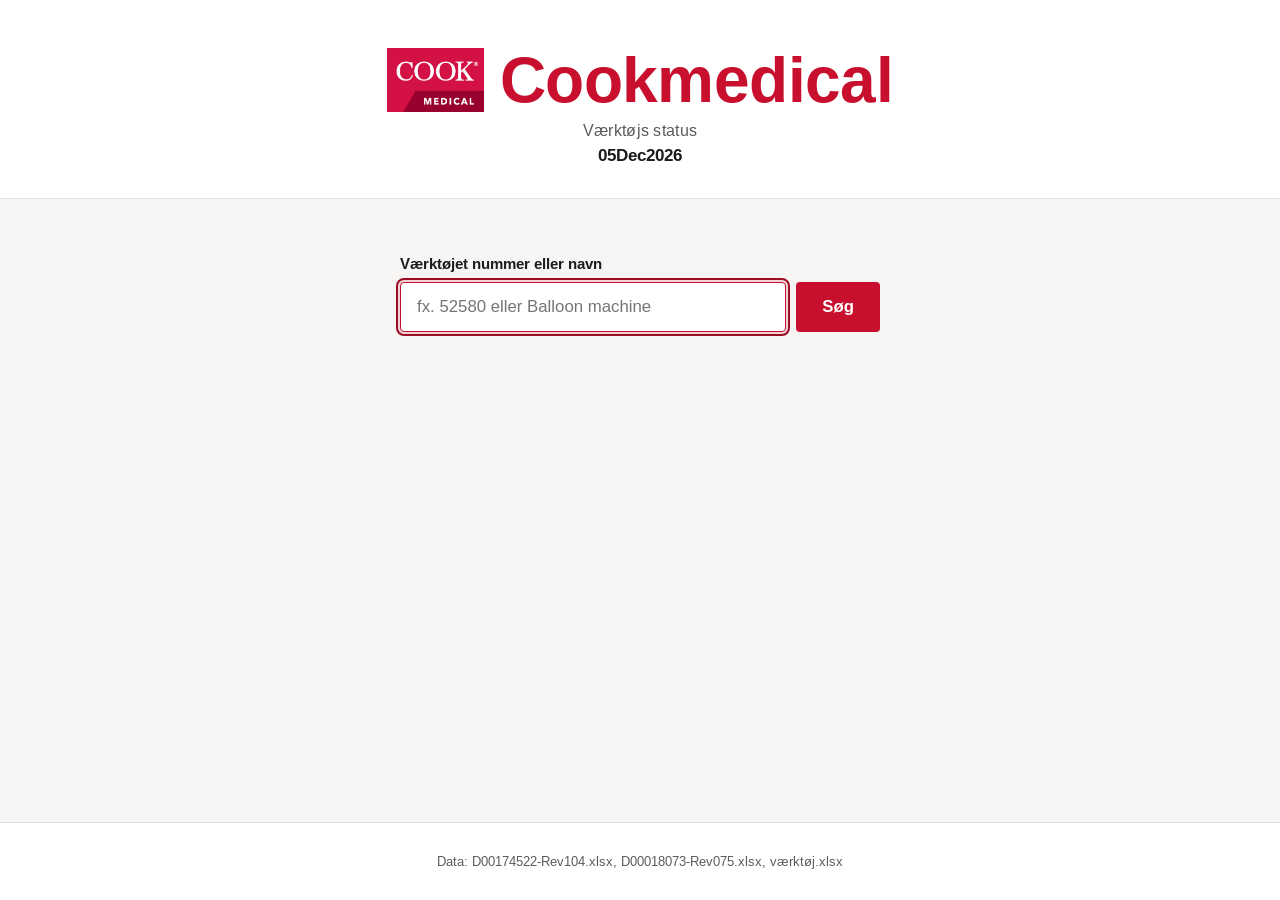
==== index.html @ 25fd376d "refit pictures size" ====
<!DOCTYPE html>
<html lang="da">
<head>
<meta charset="UTF-8">
<meta name="viewport" content="width=device-width, initial-scale=1.0">
<title>Cookmedical – Værktøjs status</title>
<link rel="icon" type="image/png" sizes="32x32" href="images/favicon-32.png">
<link rel="icon" type="image/png" sizes="16x16" href="images/favicon-16.png">
<link rel="icon" type="image/png" sizes="192x192" href="images/favicon-192.png">
<link rel="apple-touch-icon" sizes="180x180" href="images/favicon-180.png">
<link rel="shortcut icon" href="images/favicon.ico">
<link rel="stylesheet" href="style.css?v=34">
</head>
<body>

  <header class="brand">
    <div class="brand__row">
      <img src="images/logo.png" alt="Cook Medical logo" class="brand__logo">
      <h1 class="brand__name">Cookmedical</h1>
    </div>
    <p class="brand__tagline">Værktøjs status</p>
    <p class="brand__meta">
      <span id="today-date"></span>
    </p>
  </header>

  <main class="lookup">
    <form id="lookup-form" class="lookup__form" autocomplete="off">
      <label for="tool-input" class="lookup__label">Værktøjet nummer eller navn</label>
      <div class="suggest">
        <input
          type="text"
          id="tool-input"
          class="lookup__input"
          placeholder="fx. 52580 eller Balloon machine"
          role="combobox"
          aria-autocomplete="list"
          aria-expanded="false"
          aria-controls="name-suggestions"
        >
        <ul id="name-suggestions" class="suggestions" role="listbox" hidden></ul>
      </div>

      <div class="lookup__buttons">
        <button type="submit" class="lookup__button">Søg</button>
        <button type="button" id="scan-button" class="lookup__button lookup__button--scan" hidden>Scan</button>
      </div>
    </form>

    <div id="scanner" class="scanner" hidden>
      <div class="scanner__box">
        <video id="scanner-video" class="scanner__video" playsinline muted></video>
        <p class="scanner__text">Ret kameraet mod stregkoden</p>
        <button type="button" id="scanner-close" class="lookup__button">Luk</button>
      </div>
    </div>

    <section id="result" class="result" aria-live="polite"></section>
  </main>

  <footer class="footer">
    <p>Data: D00174522-Rev104.xlsx, D00018073-Rev075.xlsx, værktøj.xlsx</p>
  </footer>

  <script src="data.js?v=34"></script>
  <script src="asset-data.js?v=34"></script>
  <script src="zxing.min.js?v=34"></script>
  <script src="script.js?v=34"></script>
</body>
</html>
---- style.css ----
@font-face {
  font-family: 'AppSans';
  src: url([data-uri]) format('woff');
  font-weight: 400;
  font-style: normal;
  font-display: swap;
}

@font-face {
  font-family: 'AppSans';
  src: url([data-uri]) format('woff');
  font-weight: 700;
  font-style: normal;
  font-display: swap;
}

:root {
  --cook-red: #c8102e;
  --cook-red-dark: #9c0c24;
  --ink: #1c1c1c;
  --ink-soft: #5a5a5a;
  --paper: #ffffff;
  --paper-soft: #f6f5f3;
  --line: #e2e0dc;
  --green: #1e7d34;
  --green-bg: #e9f6ec;
  --red-bg: #fbe9ea;
  --radius: 4px;
}

* {
  box-sizing: border-box;
}

html, body {
  margin: 0;
  padding: 0;
}

body {
  font-family: 'AppSans', Arial, sans-serif;
  color: var(--ink);
  background: var(--paper-soft);
  min-height: 100vh;
  display: flex;
  flex-direction: column;
}

/* ---------- Header ---------- */

.brand {
  padding: 48px 24px 32px;
  text-align: center;
  border-bottom: 1px solid var(--line);
  background: var(--paper);
}

.brand__row {
  display: flex;
  align-items: center;
  justify-content: center;
  gap: 16px;
  flex-wrap: wrap;
}

.brand__logo {
  height: clamp(36px, 9vw, 64px);
  width: auto;
  max-width: 40%;
  object-fit: contain;
  display: block;
}

.brand__name {
  margin: 0;
  color: var(--cook-red);
  font-size: clamp(2.5rem, 6vw, 4rem);
  font-weight: 700;
  letter-spacing: -0.01em;
  line-height: 1;
}

.brand__tagline {
  margin: 10px 0 0;
  color: var(--ink-soft);
  font-size: 1rem;
  letter-spacing: 0.02em;
}

.brand__meta {
  margin: 6px 0 0;
  color: var(--ink);
  font-size: 1.05rem;
  font-weight: 700;
}

/* ---------- Lookup ---------- */

.lookup {
  flex: 1;
  display: flex;
  flex-direction: column;
  align-items: center;
  padding: 56px 20px;
}

/* Label and input on the left, Søg (and Scan) buttons beside the input */
.lookup__form {
  width: 100%;
  max-width: 480px;
  display: grid;
  grid-template-columns: 1fr auto;
  column-gap: 10px;
}

.lookup__form > :not(.lookup__buttons) {
  grid-column: 1;
}

.lookup__buttons {
  grid-column: 2;
  grid-row: 2;
  display: flex;
  gap: 10px;
}

.lookup__label {
  display: block;
  font-size: 0.95rem;
  font-weight: 700;
  color: var(--ink);
  margin-bottom: 10px;
}

.lookup__input {
  display: block;
  width: 100%;
  min-width: 0;
  padding: 14px 16px;
  font-size: 1.05rem;
  border: 1px solid #c9c7c2;
  border-radius: var(--radius);
  background: var(--paper);
  color: var(--ink);
}

.lookup__input:focus {
  outline: none;
  border-color: var(--cook-red);
  box-shadow: 0 0 0 3px rgba(200, 16, 46, 0.15);
}

.lookup__button {
  padding: 14px 26px;
  font-size: 1.05rem;
  font-weight: 700;
  color: #fff;
  background: var(--cook-red);
  border: none;
  border-radius: var(--radius);
  cursor: pointer;
  transition: background 0.15s ease;
}

.lookup__button:hover {
  background: var(--cook-red-dark);
}

.lookup__button:focus-visible,
.lookup__input:focus-visible {
  outline: 2px solid var(--cook-red-dark);
  outline-offset: 2px;
}

.lookup__button--scan {
  color: var(--cook-red);
  background: var(--paper);
  border: 1px solid var(--cook-red);
}

.lookup__button--scan:hover {
  color: #fff;
}

/* ---------- Camera scanner ---------- */

.scanner {
  position: fixed;
  inset: 0;
  z-index: 100;
  display: flex;
  align-items: center;
  justify-content: center;
  padding: 16px;
  background: rgba(0, 0, 0, 0.75);
}

.scanner[hidden] {
  display: none;
}

.scanner__box {
  width: 100%;
  max-width: 375px;
  padding: 12px;
  text-align: center;
  background: var(--paper);
  border-radius: var(--radius);
}

.scanner__video {
  display: block;
  width: 100%;
  aspect-ratio: 1;
  max-height: 20vh;
  background: #000;
  border-radius: var(--radius);
  object-fit: cover;
}

.scanner__text {
  margin: 6px 0;
  font-size: 12px;
  color: var(--ink-soft);
}

.scanner__box .lookup__button {
  width: 100%;
  padding: 6px;
  font-size: 13px;
}

/* ---------- Name search with suggestions ---------- */

.suggest {
  position: relative;
}

.suggestions {
  position: absolute;
  top: 100%;
  left: 0;
  right: 0;
  z-index: 10;
  margin: 4px 0 0;
  padding: 4px 0;
  list-style: none;
  max-height: 320px;
  overflow-y: auto;
  background: var(--paper);
  border: 1px solid var(--line);
  border-radius: var(--radius);
  box-shadow: 0 6px 18px rgba(0, 0, 0, 0.08);
}

.suggestions__item {
  padding: 8px 14px;
  font-size: 0.98rem;
  cursor: pointer;
}

.suggestions__item:hover,
.suggestions__item--active {
  background: var(--red-bg);
}

/* ---------- Result ---------- */

.result {
  width: 100%;
  max-width: 480px;
  margin-top: 28px;
  text-align: center;
}

.result:empty {
  margin-top: 0;
}

.result-card {
  border: 1px solid var(--line);
  border-radius: var(--radius);
  background: var(--paper);
  padding: 20px 22px;
}

.result-card__row {
  display: flex;
  flex-direction: column;
  gap: 4px;
  padding: 10px 0;
  border-bottom: 1px solid var(--line);
}

.result-card__row:last-of-type {
  border-bottom: none;
}

.result-card__key {
  color: var(--ink-soft);
  font-size: 0.92rem;
}

.result-card__value {
  font-size: 0.98rem;
  word-break: break-word;
}

.result-card__img {
  display: block;
  width: 100%;
  height: auto;
  max-height: 260px;
  margin: 0;
  object-fit: contain;
}

/* Picture box shown above the result */
.result-image {
  margin-bottom: 12px;
}

/* Quality Risk Group and Status from værktøj.xlsx, side by side */
.result-asset {
  display: flex;
  margin-top: 12px;
}

.result-asset .result-card__row {
  flex: 1;
  min-width: 0;
  padding: 10px 12px;
  border-bottom: none;
}

.result-asset .result-card__row + .result-card__row {
  border-left: 1px solid var(--line);
}

.status-pill {
  display: inline-block;
  padding: 4px 14px;
  border-radius: 999px;
  font-weight: 700;
  font-size: 0.95rem;
}

.status-pill--green {
  color: var(--green);
  background: var(--green-bg);
}

.status-pill--red {
  color: var(--cook-red);
  background: var(--red-bg);
}

.result-note {
  margin-top: 14px;
  padding: 10px 14px;
  border-radius: var(--radius);
  font-weight: 700;
  font-size: 0.95rem;
}

.result-note--green {
  color: var(--green);
  background: var(--green-bg);
}

.result-note--red {
  color: var(--cook-red);
  background: var(--red-bg);
}

.result-error {
  border: 1px solid #e7b8bf;
  border-radius: var(--radius);
  background: var(--red-bg);
  color: var(--cook-red-dark);
  padding: 16px 20px;
  font-weight: 700;
}

/* ---------- Footer ---------- */

.footer {
  text-align: center;
  padding: 18px;
  color: var(--ink-soft);
  font-size: 0.82rem;
  border-top: 1px solid var(--line);
  background: var(--paper);
}

@media (max-width: 480px) {
  .brand {
    padding: 25px 16px 10px;
  }

  .brand__row {
    gap: 10px;
  }

  .brand__logo {
    height: clamp(30px, 12vw, 44px);
  }

  .brand__tagline {
    font-size: 0.9rem;
  }

  .lookup {
    padding: 32px 16px;
  }

  /* Søg (and Scan) buttons below the input, full width */
  .lookup__form {
    grid-template-columns: 1fr;
  }

  .lookup__buttons {
    grid-column: 1;
    grid-row: auto;
    margin-top: 12px;
  }

  .lookup__buttons .lookup__button {
    flex: 1;
  }

  .result-card {
    padding: 16px;
  }

  .result-card__row {
    padding: 8px 0;
  }

  .result-card__img {
    max-height: 200px;
  }
}
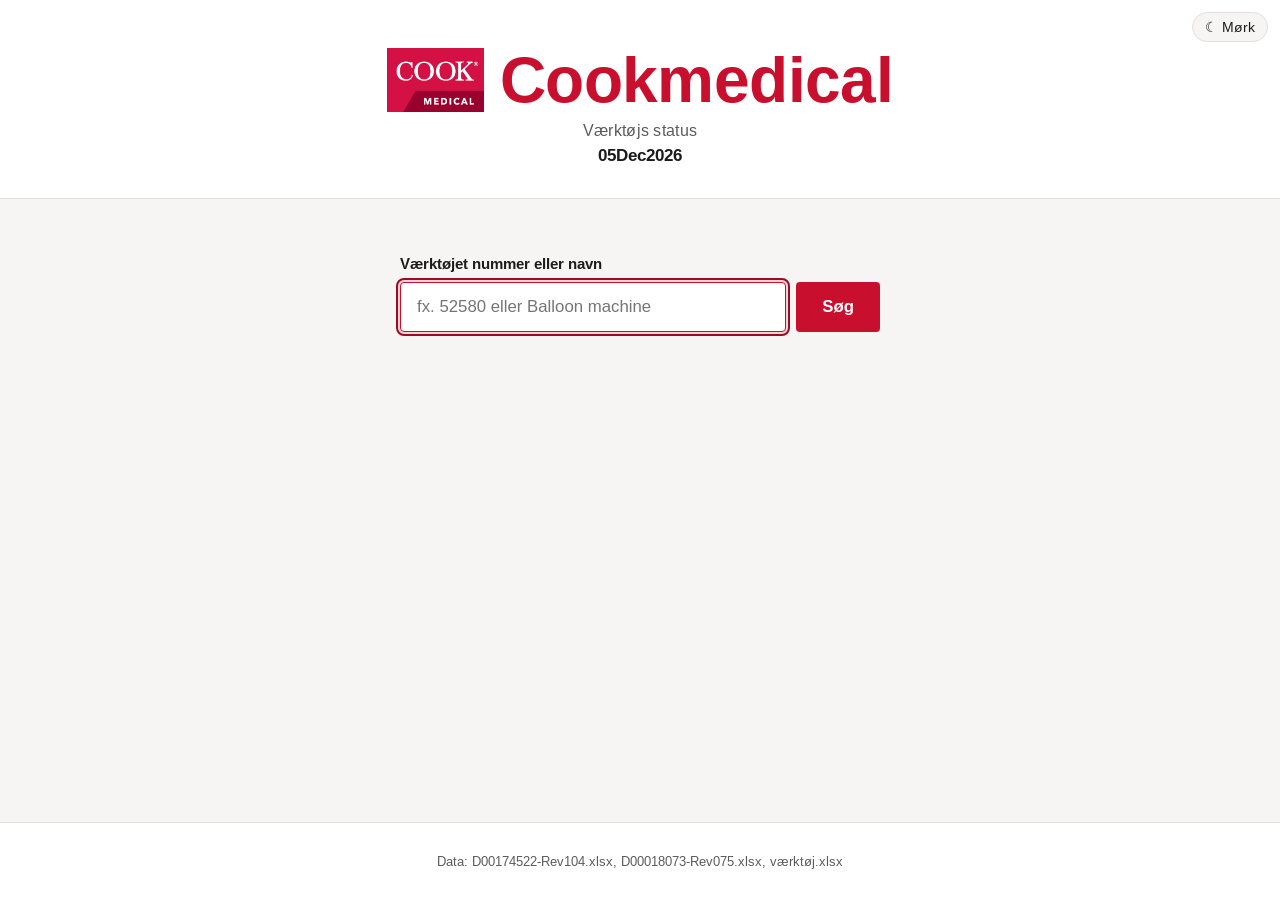
==== commit e5eb9b95: "dark mode" ====
--- a/index.html
+++ b/index.html
@@ -9,11 +9,21 @@
 <link rel="icon" type="image/png" sizes="192x192" href="images/favicon-192.png">
 <link rel="apple-touch-icon" sizes="180x180" href="images/favicon-180.png">
 <link rel="shortcut icon" href="images/favicon.ico">
-<link rel="stylesheet" href="style.css?v=34">
+<link rel="stylesheet" href="style.css?v=37">
+<script>
+  // Set light/dark mode before the page is drawn: saved choice, else the system setting
+  (function () {
+    let theme = null;
+    try { theme = localStorage.getItem("theme"); } catch (e) {}
+    if (!theme) theme = window.matchMedia("(prefers-color-scheme: dark)").matches ? "dark" : "light";
+    document.documentElement.dataset.theme = theme;
+  })();
+</script>
 </head>
 <body>
 
   <header class="brand">
+    <button type="button" id="theme-toggle" class="theme-toggle"></button>
     <div class="brand__row">
       <img src="images/logo.png" alt="Cook Medical logo" class="brand__logo">
       <h1 class="brand__name">Cookmedical</h1>
@@ -62,9 +72,9 @@
     <p>Data: D00174522-Rev104.xlsx, D00018073-Rev075.xlsx, værktøj.xlsx</p>
   </footer>
 
-  <script src="data.js?v=34"></script>
-  <script src="asset-data.js?v=34"></script>
-  <script src="zxing.min.js?v=34"></script>
-  <script src="script.js?v=34"></script>
+  <script src="data.js?v=37"></script>
+  <script src="asset-data.js?v=37"></script>
+  <script src="zxing.min.js?v=37"></script>
+  <script src="script.js?v=37"></script>
 </body>
 </html>
--- a/style.css
+++ b/style.css
@@ -28,6 +28,43 @@
   --radius: 4px;
 }
 
+/* Dark mode, switched with the toggle button in the header */
+[data-theme="dark"] {
+  color-scheme: dark;
+  --ink: #ececec;
+  --ink-soft: #a9a9a9;
+  --paper: #1f1f1f;
+  --paper-soft: #141414;
+  --line: #3a3a3a;
+  --green: #6fd08a;
+  --green-bg: #17301f;
+  --red-bg: #3b161b;
+}
+
+[data-theme="dark"] .brand__name,
+[data-theme="dark"] .lookup__button--scan {
+  color: #ff5a6e;
+}
+
+[data-theme="dark"] .status-pill--red,
+[data-theme="dark"] .result-note--red,
+[data-theme="dark"] .result-error {
+  color: #ff8a99;
+}
+
+[data-theme="dark"] .result-error {
+  border-color: #6b2a33;
+}
+
+[data-theme="dark"] .lookup__input {
+  border-color: #555;
+}
+
+[data-theme="dark"] .brand__logo {
+  background: #fff;
+  border-radius: var(--radius);
+}
+
 * {
   box-sizing: border-box;
 }
@@ -49,10 +86,29 @@
 /* ---------- Header ---------- */
 
 .brand {
+  position: relative;
   padding: 48px 24px 32px;
   text-align: center;
   border-bottom: 1px solid var(--line);
   background: var(--paper);
+}
+
+.theme-toggle {
+  position: absolute;
+  top: 12px;
+  right: 12px;
+  padding: 6px 12px;
+  font: inherit;
+  font-size: 0.85rem;
+  color: var(--ink);
+  background: var(--paper-soft);
+  border: 1px solid var(--line);
+  border-radius: 999px;
+  cursor: pointer;
+}
+
+.theme-toggle:hover {
+  border-color: var(--ink-soft);
 }
 
 .brand__row {
@@ -395,7 +451,14 @@
 
 @media (max-width: 480px) {
   .brand {
-    padding: 25px 16px 10px;
+    padding: 10px 16px 10px;
+  }
+
+  /* Own line above the logo, so it does not cover the name */
+  .theme-toggle {
+    position: static;
+    display: block;
+    margin: 0 0 8px auto;
   }
 
   .brand__row {
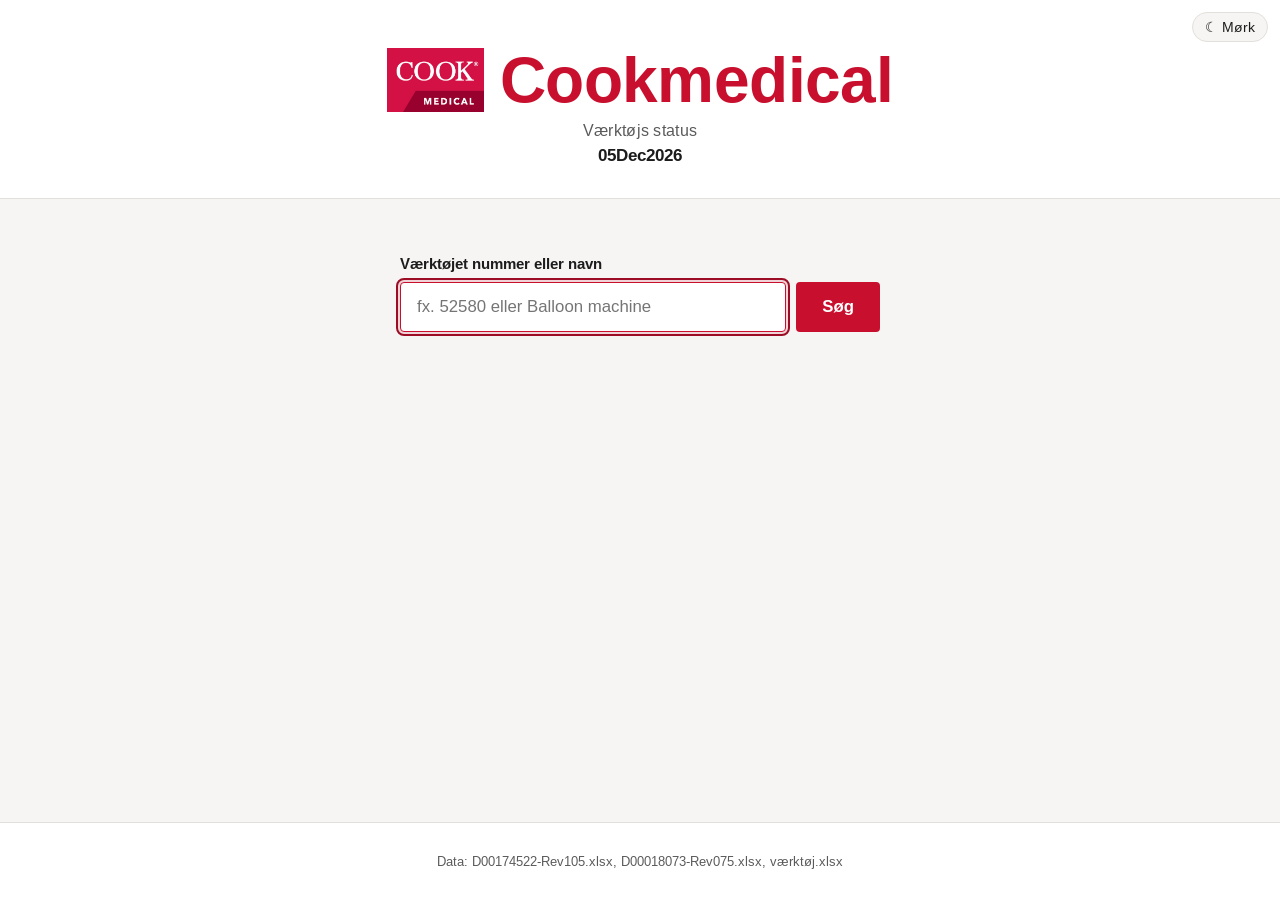
==== commit 374f69d7: "add new version of D00174522" ====
--- a/index.html
+++ b/index.html
@@ -9,7 +9,7 @@
 <link rel="icon" type="image/png" sizes="192x192" href="images/favicon-192.png">
 <link rel="apple-touch-icon" sizes="180x180" href="images/favicon-180.png">
 <link rel="shortcut icon" href="images/favicon.ico">
-<link rel="stylesheet" href="style.css?v=37">
+<link rel="stylesheet" href="style.css?v=38">
 <script>
   // Set light/dark mode before the page is drawn: saved choice, else the system setting
   (function () {
@@ -69,12 +69,12 @@
   </main>
 
   <footer class="footer">
-    <p>Data: D00174522-Rev104.xlsx, D00018073-Rev075.xlsx, værktøj.xlsx</p>
+    <p>Data: D00174522-Rev105.xlsx, D00018073-Rev075.xlsx, værktøj.xlsx</p>
   </footer>
 
-  <script src="data.js?v=37"></script>
-  <script src="asset-data.js?v=37"></script>
-  <script src="zxing.min.js?v=37"></script>
-  <script src="script.js?v=37"></script>
+  <script src="data.js?v=38"></script>
+  <script src="asset-data.js?v=38"></script>
+  <script src="zxing.min.js?v=38"></script>
+  <script src="script.js?v=38"></script>
 </body>
 </html>
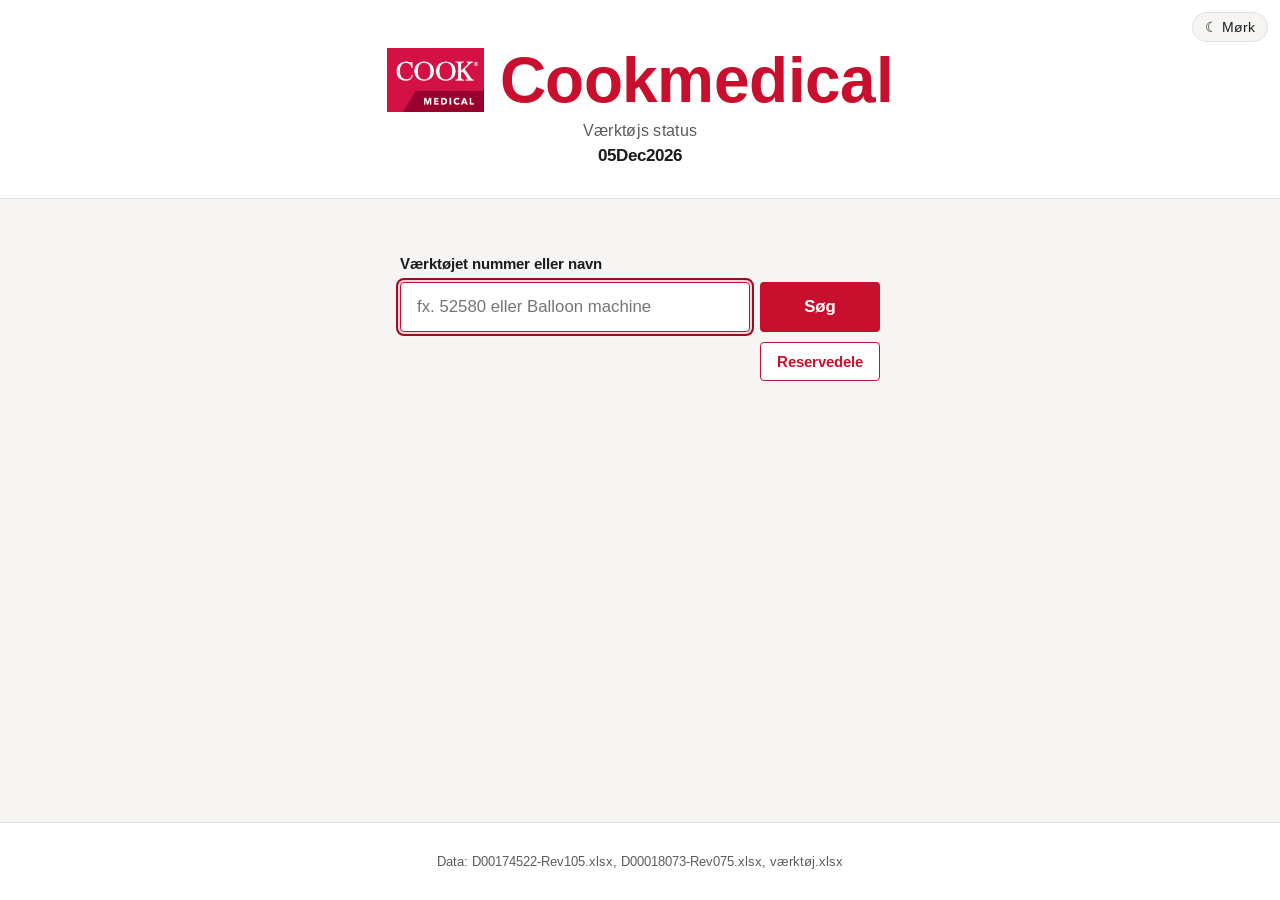
==== commit 1fcbf8d1: "add part page" ====
--- a/index.html
+++ b/index.html
@@ -9,7 +9,7 @@
 <link rel="icon" type="image/png" sizes="192x192" href="images/favicon-192.png">
 <link rel="apple-touch-icon" sizes="180x180" href="images/favicon-180.png">
 <link rel="shortcut icon" href="images/favicon.ico">
-<link rel="stylesheet" href="style.css?v=38">
+<link rel="stylesheet" href="style.css?v=40">
 <script>
   // Set light/dark mode before the page is drawn: saved choice, else the system setting
   (function () {
@@ -55,12 +55,14 @@
         <button type="submit" class="lookup__button">Søg</button>
         <button type="button" id="scan-button" class="lookup__button lookup__button--scan" hidden>Scan</button>
       </div>
+
+      <a href="reservedele.html" class="lookup__button lookup__button--parts">Reservedele</a>
     </form>
 
     <div id="scanner" class="scanner" hidden>
       <div class="scanner__box">
         <video id="scanner-video" class="scanner__video" playsinline muted></video>
-        <p class="scanner__text">Ret kameraet mod stregkoden</p>
+        <p class="scanner__text">Hold telefonen ca. 15–20 cm fra stregkoden</p>
         <button type="button" id="scanner-close" class="lookup__button">Luk</button>
       </div>
     </div>
@@ -72,9 +74,9 @@
     <p>Data: D00174522-Rev105.xlsx, D00018073-Rev075.xlsx, værktøj.xlsx</p>
   </footer>
 
-  <script src="data.js?v=38"></script>
-  <script src="asset-data.js?v=38"></script>
-  <script src="zxing.min.js?v=38"></script>
-  <script src="script.js?v=38"></script>
+  <script src="data.js?v=40"></script>
+  <script src="asset-data.js?v=40"></script>
+  <script src="zxing.min.js?v=40"></script>
+  <script src="script.js?v=40"></script>
 </body>
 </html>
--- a/style.css
+++ b/style.css
@@ -238,6 +238,106 @@
   color: #fff;
 }
 
+/* Reservedele link, under the Søg button */
+.lookup__buttons .lookup__button {
+  flex: 1;
+}
+
+.lookup__form > .lookup__button--parts {
+  grid-column: 2;
+  grid-row: 3;
+  margin-top: 10px;
+  padding: 10px 16px;
+  font-size: 0.95rem;
+  text-align: center;
+  text-decoration: none;
+  color: var(--cook-red);
+  background: var(--paper);
+  border: 1px solid var(--cook-red);
+}
+
+.lookup__form > .lookup__button--parts:hover {
+  color: #fff;
+  background: var(--cook-red-dark);
+}
+
+[data-theme="dark"] .lookup__button--parts {
+  color: #ff5a6e;
+}
+
+[data-theme="dark"] .lookup__form > .lookup__button--parts:hover {
+  color: #fff;
+}
+
+/* ---------- Reservedele page ---------- */
+
+.back-link {
+  width: 100%;
+  max-width: 480px;
+  margin-bottom: 20px;
+  color: var(--cook-red);
+  font-weight: 700;
+  text-decoration: none;
+}
+
+.back-link:hover {
+  text-decoration: underline;
+}
+
+[data-theme="dark"] .back-link {
+  color: #ff5a6e;
+}
+
+.parts__form {
+  width: 100%;
+  max-width: 480px;
+}
+
+.parts__field {
+  margin-bottom: 14px;
+}
+
+.parts__form .lookup__button {
+  width: 100%;
+}
+
+.parts__count {
+  margin: 0 0 12px;
+  color: var(--ink-soft);
+  font-size: 0.92rem;
+}
+
+.parts__list {
+  display: flex;
+  flex-direction: column;
+  gap: 12px;
+  text-align: left;
+}
+
+/* Description on top, then Bin, Part and Store Quantity side by side */
+.parts__grid {
+  display: flex;
+}
+
+.parts__grid .result-card__row {
+  flex: 1;
+  min-width: 0;
+  padding: 10px 12px 0;
+  border-bottom: none;
+}
+
+.parts__grid .result-card__row:first-child {
+  padding-left: 0;
+}
+
+.parts__grid .result-card__row + .result-card__row {
+  border-left: 1px solid var(--line);
+}
+
+.parts__desc {
+  padding-top: 0;
+}
+
 /* ---------- Camera scanner ---------- */
 
 .scanner {
@@ -488,8 +588,9 @@
     margin-top: 12px;
   }
 
-  .lookup__buttons .lookup__button {
-    flex: 1;
+  .lookup__form > .lookup__button--parts {
+    grid-column: 1;
+    grid-row: auto;
   }
 
   .result-card {
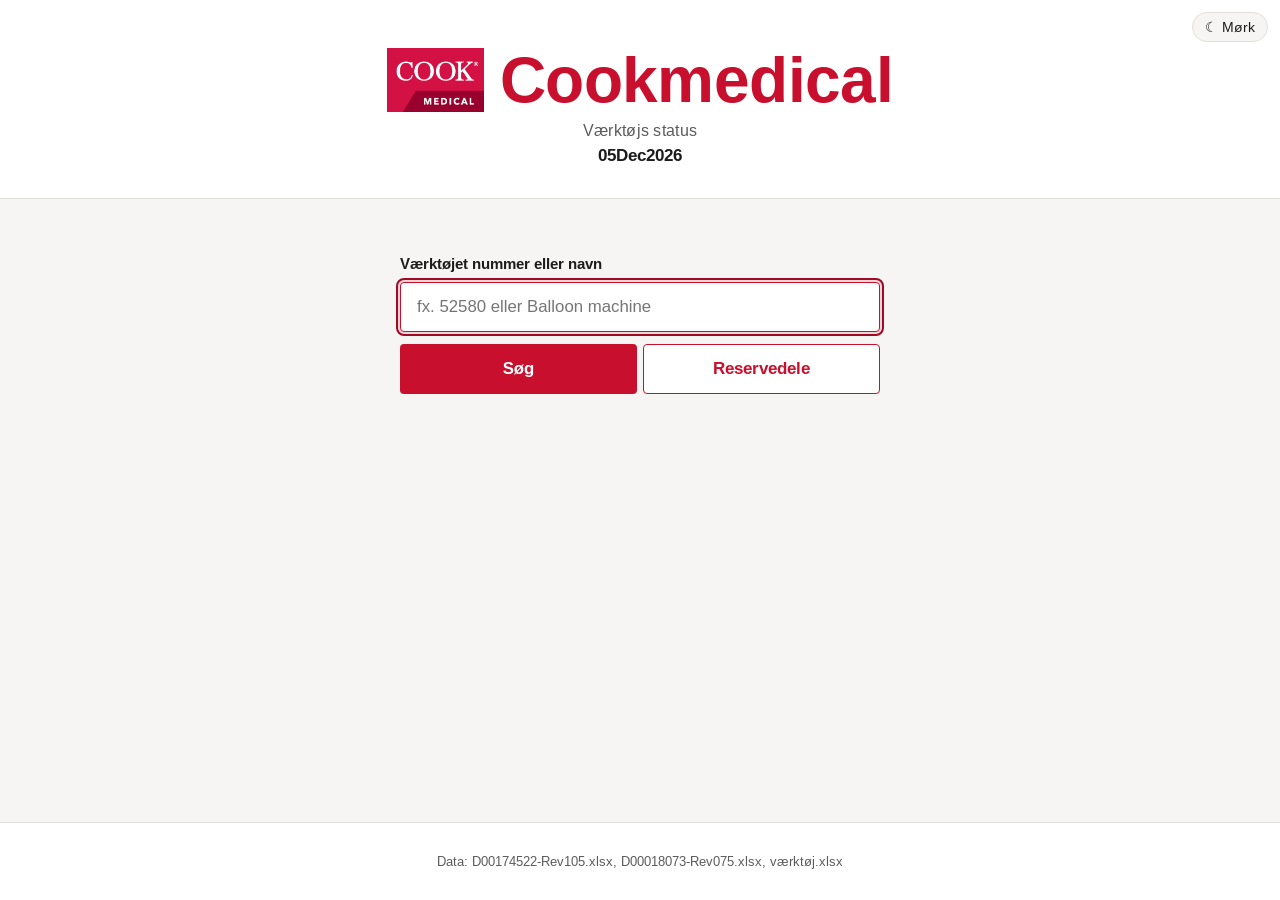
==== commit 11f74dca: "Add files via upload" ====
--- a/index.html
+++ b/index.html
@@ -9,7 +9,7 @@
 <link rel="icon" type="image/png" sizes="192x192" href="images/favicon-192.png">
 <link rel="apple-touch-icon" sizes="180x180" href="images/favicon-180.png">
 <link rel="shortcut icon" href="images/favicon.ico">
-<link rel="stylesheet" href="style.css?v=40">
+<link rel="stylesheet" href="style.css?v=45">
 <script>
   // Set light/dark mode before the page is drawn: saved choice, else the system setting
   (function () {
@@ -74,9 +74,10 @@
     <p>Data: D00174522-Rev105.xlsx, D00018073-Rev075.xlsx, værktøj.xlsx</p>
   </footer>
 
-  <script src="data.js?v=40"></script>
-  <script src="asset-data.js?v=40"></script>
-  <script src="zxing.min.js?v=40"></script>
-  <script src="script.js?v=40"></script>
+  <script src="data.js?v=45"></script>
+  <script src="asset-data.js?v=45"></script>
+  <script src="zxing.min.js?v=45"></script>
+  <script src="common.js?v=45"></script>
+  <script src="script.js?v=45"></script>
 </body>
 </html>
--- a/style.css
+++ b/style.css
@@ -160,22 +160,30 @@
   padding: 56px 20px;
 }
 
-/* Label and input on the left, Søg (and Scan) buttons beside the input */
+/* Label and input on top, then Søg (and Scan) and Reservedele side by side below the input */
 .lookup__form {
   width: 100%;
   max-width: 480px;
   display: grid;
-  grid-template-columns: 1fr auto;
-  column-gap: 10px;
+  grid-template-columns: 1fr 1fr; /* Søg and Reservedele share the input's full width */
+  column-gap: 6px; /* small gap between Søg and Reservedele */
+}
+
+/* No Scan button on the web version (wider screens), also on touch-screen PCs */
+@media (min-width: 481px) {
+  #scan-button {
+    display: none;
+  }
 }
 
 .lookup__form > :not(.lookup__buttons) {
+  grid-column: 1 / -1;
+}
+
+.lookup__buttons {
   grid-column: 1;
-}
-
-.lookup__buttons {
-  grid-column: 2;
-  grid-row: 2;
+  grid-row: 3;
+  margin-top: 12px;
   display: flex;
   gap: 10px;
 }
@@ -238,18 +246,18 @@
   color: #fff;
 }
 
-/* Reservedele link, under the Søg button */
 .lookup__buttons .lookup__button {
   flex: 1;
 }
 
+/* Reservedele link, beside the Søg button (below it on phones) */
 .lookup__form > .lookup__button--parts {
   grid-column: 2;
   grid-row: 3;
-  margin-top: 10px;
-  padding: 10px 16px;
-  font-size: 0.95rem;
-  text-align: center;
+  margin-top: 12px;
+  display: flex;
+  align-items: center;
+  justify-content: center;
   text-decoration: none;
   color: var(--cook-red);
   background: var(--paper);
@@ -263,10 +271,6 @@
 
 [data-theme="dark"] .lookup__button--parts {
   color: #ff5a6e;
-}
-
-[data-theme="dark"] .lookup__form > .lookup__button--parts:hover {
-  color: #fff;
 }
 
 /* ---------- Reservedele page ---------- */
@@ -334,8 +338,10 @@
   border-left: 1px solid var(--line);
 }
 
-.parts__desc {
+/* Description row, above Bin, Part and Store Quantity */
+.parts__list .result-card > .result-card__row {
   padding-top: 0;
+  border-bottom: none;
 }
 
 /* ---------- Camera scanner ---------- */
@@ -591,6 +597,9 @@
   .lookup__form > .lookup__button--parts {
     grid-column: 1;
     grid-row: auto;
+    margin-top: 10px;
+    padding: 10px 16px;
+    font-size: 0.95rem;
   }
 
   .result-card {
